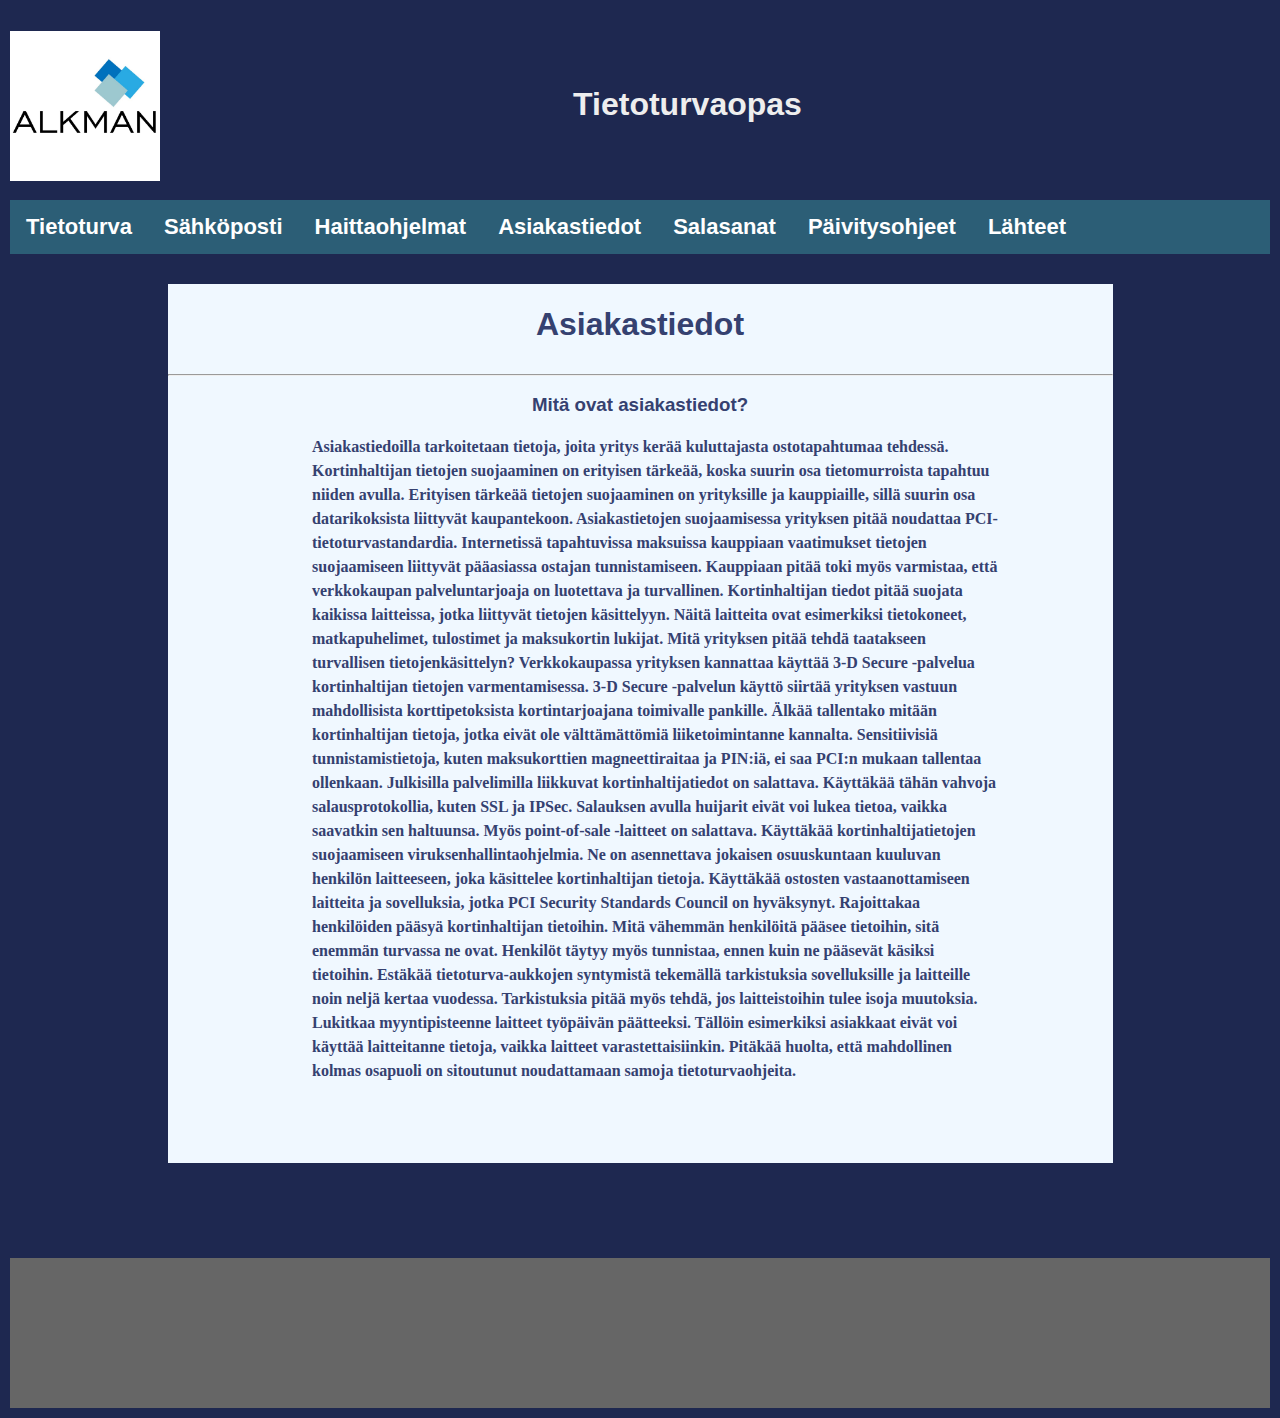
==== asiakastiedot.html @ c9c9c68b "Linkkejä" ====
<!doctype html>
<html lang="fi">

<head>
    <meta charset="utf-8">
    <title>Tietoturvaopas</title>
    <link href="css/styles.css" rel="stylesheet" type="text/css">
</head>

<body>

    <div class="wrapper">

        <div class="header">
            <img class="header-image" src="images/alkman-logo.jpg" alt="Alkman logo" width="150">
            <h1 class="header-h1">Tietoturvaopas</h1>
        </div>
        <div id="navbar">
            <ul>
                <li><a href="index.html">Tietoturva</a></li>
                <li><a href="email.html">Sähköposti</a></li>
                <li class="dropdown">
                    <a href="haittaohjelmat.html" class="dropbtn">Haittaohjelmat</a>
                    <div class="dropdown-content">
                        <a href="haittaohjelmat.html#Kuinka suojautua haittaohjelmilta">Kuinka suojautua haittaohjelmilta</a>
                        <a href="haittaohjelmat.html#Haittaohjelmien poistaminen">Haittaohjelmien poistaminen</a>
                        <a href="haittaohjelmat.html#Ongelmatilanteissa toimiminen">Ongelmatilanteissa toimiminen</a>
                    </div>
                    <li><a href="asiakastiedot.html">Asiakastiedot</a></li>
                    <li><a href="salasanat.html">Salasanat</a></li>
                    <li><a href="update.html">Päivitysohjeet</a></li>
                    <li><a href="sources.html">Lähteet</a></li>

                </li>
            </ul>
        </div>
        <!-- Navbar1 end -->
        <div class="main-content">
            <div class="content-h1">
                <h1>Asiakastiedot</h1>
            </div>

            <hr>
            <div class="content-h3">
                <h3>Mitä ovat asiakastiedot?</h3>
            </div>

            <p>Asiakastiedoilla tarkoitetaan tietoja, joita yritys kerää kuluttajasta ostotapahtumaa tehdessä. Kortinhaltijan tietojen suojaaminen on erityisen tärkeää, koska suurin osa tietomurroista tapahtuu niiden avulla. Erityisen tärkeää tietojen suojaaminen
                on yrityksille ja kauppiaille, sillä suurin osa datarikoksista liittyvät kaupantekoon. Asiakastietojen suojaamisessa yrityksen pitää noudattaa PCI-tietoturvastandardia. Internetissä tapahtuvissa maksuissa kauppiaan vaatimukset tietojen
                suojaamiseen liittyvät pääasiassa ostajan tunnistamiseen. Kauppiaan pitää toki myös varmistaa, että verkkokaupan palveluntarjoaja on luotettava ja turvallinen. Kortinhaltijan tiedot pitää suojata kaikissa laitteissa, jotka liittyvät tietojen
                käsittelyyn. Näitä laitteita ovat esimerkiksi tietokoneet, matkapuhelimet, tulostimet ja maksukortin lukijat. Mitä yrityksen pitää tehdä taatakseen turvallisen tietojenkäsittelyn? Verkkokaupassa yrityksen kannattaa käyttää 3-D Secure -palvelua
                kortinhaltijan tietojen varmentamisessa. 3-D Secure -palvelun käyttö siirtää yrityksen vastuun mahdollisista korttipetoksista kortintarjoajana toimivalle pankille. Älkää tallentako mitään kortinhaltijan tietoja, jotka eivät ole välttämättömiä
                liiketoimintanne kannalta. Sensitiivisiä tunnistamistietoja, kuten maksukorttien magneettiraitaa ja PIN:iä, ei saa PCI:n mukaan tallentaa ollenkaan. Julkisilla palvelimilla liikkuvat kortinhaltijatiedot on salattava. Käyttäkää tähän vahvoja
                salausprotokollia, kuten SSL ja IPSec. Salauksen avulla huijarit eivät voi lukea tietoa, vaikka saavatkin sen haltuunsa. Myös point-of-sale -laitteet on salattava. Käyttäkää kortinhaltijatietojen suojaamiseen viruksenhallintaohjelmia.
                Ne on asennettava jokaisen osuuskuntaan kuuluvan henkilön laitteeseen, joka käsittelee kortinhaltijan tietoja. Käyttäkää ostosten vastaanottamiseen laitteita ja sovelluksia, jotka PCI Security Standards Council on hyväksynyt. Rajoittakaa
                henkilöiden pääsyä kortinhaltijan tietoihin. Mitä vähemmän henkilöitä pääsee tietoihin, sitä enemmän turvassa ne ovat. Henkilöt täytyy myös tunnistaa, ennen kuin ne pääsevät käsiksi tietoihin. Estäkää tietoturva-aukkojen syntymistä tekemällä
                tarkistuksia sovelluksille ja laitteille noin neljä kertaa vuodessa. Tarkistuksia pitää myös tehdä, jos laitteistoihin tulee isoja muutoksia. Lukitkaa myyntipisteenne laitteet työpäivän päätteeksi. Tällöin esimerkiksi asiakkaat eivät voi
                käyttää laitteitanne tietoja, vaikka laitteet varastettaisiinkin. Pitäkää huolta, että mahdollinen kolmas osapuoli on sitoutunut noudattamaan samoja tietoturvaohjeita. </p>
        </div>
        <!-- main-content end -->

        <div class="footer ">

        </div>
        <!-- Footer end -->
    </div>
    <!-- wrapper end -->
    <script>
        window.onscroll = function() {
            myFunction()
        };

        var navbar = document.getElementById("navbar ");
        var sticky = navbar.offsetTop;

        function myFunction() {
            if (window.pageYOffset >= sticky) {
                navbar.classList.add("sticky ")
            } else {
                navbar.classList.remove("sticky ");
            }
        }
    </script>
</body>

</html>
---- css/styles.css ----
/* BODY */

body {
    width: auto;
    height: 300%;
    margin: auto;
    background: #1e2850;
    padding: 10px;
    font-family: Verdana, Arial, Helvetica, sans-serif;
    font-weight: bold;
}

.main-content {
    width: 75%;
    background-color: aliceblue;
    margin: auto;
    padding: 10px, 0, 10px, 0;
    min-height: 80vh;
}

.inner-body {
    max-width: 75%;
    margin: auto;
    background: #eee;
    padding: 10px;
}

p {
    font-family: verdana;
    font-size: 16px;
    margin: 0% 10% 10% 10%;
    color: #354170;
    padding: 0 20px 80px 50px;
    line-height: 1.5;
}

.wrapper {
    margin: 0 auto;
}


/* HEADER */

.header-h1 {
    text-align: center;
    color: #eee;
    padding: 55px;
}

.header-h2 {
    text-align: center;
    color: #eee;
}

.header-h3 {
    text-align: center;
    color: #eee;
}

.header-image {
    float: left;
}


/* OTSIKOT */

h1 {
    text-align: center;
    color: #354170;
}

h2 {
    text-align: center;
    color: #354170;
}

h3 {
    text-align: center;
    color: #354170;
}

.content-h1 {
    padding: 1px;
    margin: 30px 0 0 0;
}

.content.h3 {
    padding: 15px;
}


/* SISÄLTÖ */

.footer {
    background-color: #666;
    color: #fff;
    height: 150px;
    margin: 50px 0 0 0;
}

.footer p {
    margin: auto;
    padding: 20px 0 0 50px;
}


/* NAVBAR */

#navbar {
    width: 100%;
}

ul {
    list-style-type: none;
    margin: 0;
    padding: 0;
    overflow: hidden;
    background-color: #333;
    width: 100%;
    margin: auto;
    background-color: #2c5e76;
}

li {
    float: left;
    font-size: 22px;
}

li a,
.dropbtn {
    display: inline-block;
    color: white;
    text-align: center;
    padding: 14px 16px;
    text-decoration: none;
}

li a:hover,
.dropdown:hover .dropbtn {
    background-color: rgb(70, 167, 86);
}

li.dropdown {
    display: inline-block;
}

.dropdown-content {
    display: none;
    position: absolute;
    background-color: #f9f9f9;
    min-width: 180px;
    box-shadow: 0px 8px 16px 0px rgba(0, 0, 0, 0.2);
    z-index: 1;
}

.dropdown-content a {
    color: black;
    padding: 12px 16px;
    text-decoration: none;
    display: inline-block;
    text-align: left;
}

.dropdown-content a:hover {
    background-color: rgb(70, 167, 86);
}

.dropdown:hover .dropdown-content {
    display: block;
}

.sticky+.main-content {
    padding-top: 60px;
}

.sticky {
    position: fixed;
    top: 0;
    width: 100%;
}


/* ------- */
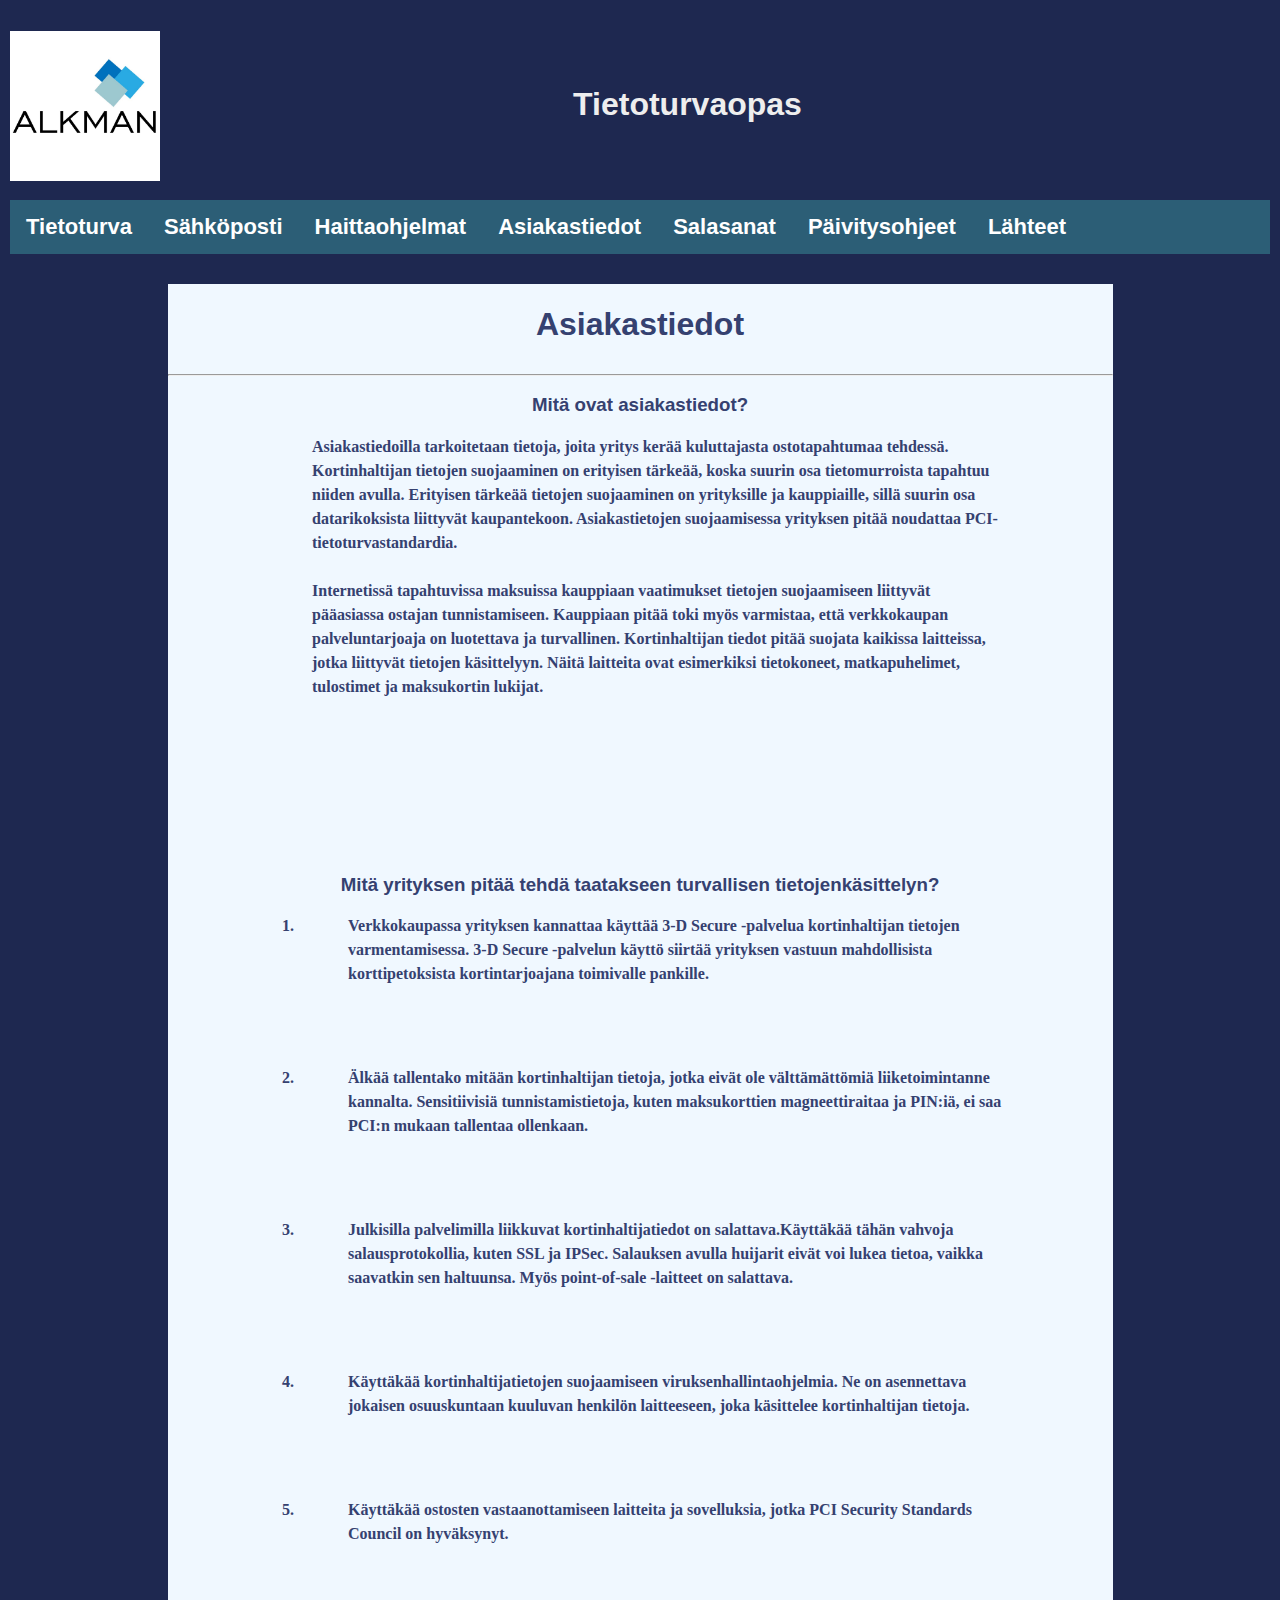
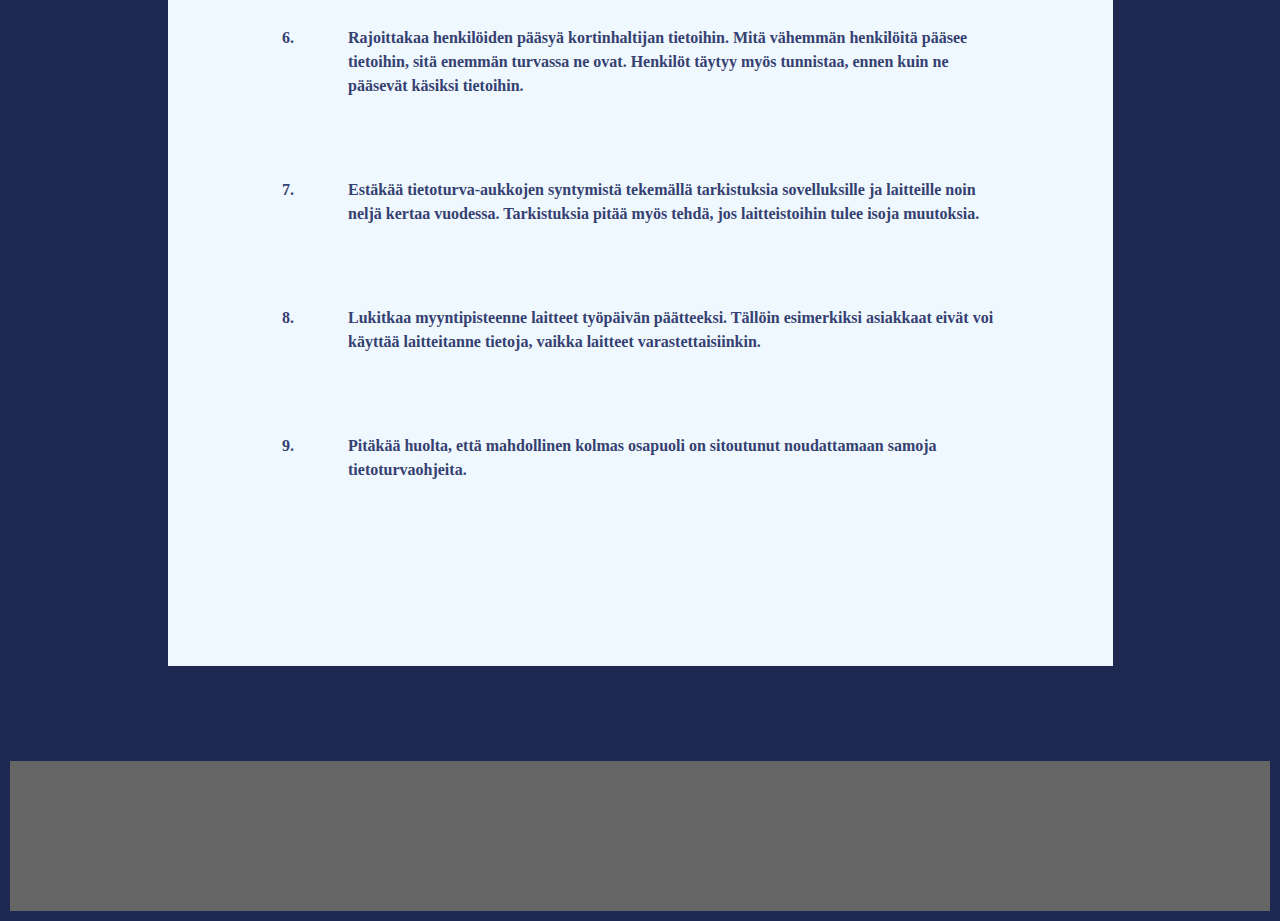
==== commit 21d10c2f: "Edit text formatting" ====
--- a/asiakastiedot.html
+++ b/asiakastiedot.html
@@ -46,16 +46,25 @@
             </div>
 
             <p>Asiakastiedoilla tarkoitetaan tietoja, joita yritys kerää kuluttajasta ostotapahtumaa tehdessä. Kortinhaltijan tietojen suojaaminen on erityisen tärkeää, koska suurin osa tietomurroista tapahtuu niiden avulla. Erityisen tärkeää tietojen suojaaminen
-                on yrityksille ja kauppiaille, sillä suurin osa datarikoksista liittyvät kaupantekoon. Asiakastietojen suojaamisessa yrityksen pitää noudattaa PCI-tietoturvastandardia. Internetissä tapahtuvissa maksuissa kauppiaan vaatimukset tietojen
-                suojaamiseen liittyvät pääasiassa ostajan tunnistamiseen. Kauppiaan pitää toki myös varmistaa, että verkkokaupan palveluntarjoaja on luotettava ja turvallinen. Kortinhaltijan tiedot pitää suojata kaikissa laitteissa, jotka liittyvät tietojen
-                käsittelyyn. Näitä laitteita ovat esimerkiksi tietokoneet, matkapuhelimet, tulostimet ja maksukortin lukijat. Mitä yrityksen pitää tehdä taatakseen turvallisen tietojenkäsittelyn? Verkkokaupassa yrityksen kannattaa käyttää 3-D Secure -palvelua
-                kortinhaltijan tietojen varmentamisessa. 3-D Secure -palvelun käyttö siirtää yrityksen vastuun mahdollisista korttipetoksista kortintarjoajana toimivalle pankille. Älkää tallentako mitään kortinhaltijan tietoja, jotka eivät ole välttämättömiä
-                liiketoimintanne kannalta. Sensitiivisiä tunnistamistietoja, kuten maksukorttien magneettiraitaa ja PIN:iä, ei saa PCI:n mukaan tallentaa ollenkaan. Julkisilla palvelimilla liikkuvat kortinhaltijatiedot on salattava. Käyttäkää tähän vahvoja
-                salausprotokollia, kuten SSL ja IPSec. Salauksen avulla huijarit eivät voi lukea tietoa, vaikka saavatkin sen haltuunsa. Myös point-of-sale -laitteet on salattava. Käyttäkää kortinhaltijatietojen suojaamiseen viruksenhallintaohjelmia.
-                Ne on asennettava jokaisen osuuskuntaan kuuluvan henkilön laitteeseen, joka käsittelee kortinhaltijan tietoja. Käyttäkää ostosten vastaanottamiseen laitteita ja sovelluksia, jotka PCI Security Standards Council on hyväksynyt. Rajoittakaa
-                henkilöiden pääsyä kortinhaltijan tietoihin. Mitä vähemmän henkilöitä pääsee tietoihin, sitä enemmän turvassa ne ovat. Henkilöt täytyy myös tunnistaa, ennen kuin ne pääsevät käsiksi tietoihin. Estäkää tietoturva-aukkojen syntymistä tekemällä
-                tarkistuksia sovelluksille ja laitteille noin neljä kertaa vuodessa. Tarkistuksia pitää myös tehdä, jos laitteistoihin tulee isoja muutoksia. Lukitkaa myyntipisteenne laitteet työpäivän päätteeksi. Tällöin esimerkiksi asiakkaat eivät voi
-                käyttää laitteitanne tietoja, vaikka laitteet varastettaisiinkin. Pitäkää huolta, että mahdollinen kolmas osapuoli on sitoutunut noudattamaan samoja tietoturvaohjeita. </p>
+                on yrityksille ja kauppiaille, sillä suurin osa datarikoksista liittyvät kaupantekoon. Asiakastietojen suojaamisessa yrityksen pitää noudattaa PCI-tietoturvastandardia.<br><br> Internetissä tapahtuvissa maksuissa kauppiaan vaatimukset
+                tietojen suojaamiseen liittyvät pääasiassa ostajan tunnistamiseen. Kauppiaan pitää toki myös varmistaa, että verkkokaupan palveluntarjoaja on luotettava ja turvallinen. Kortinhaltijan tiedot pitää suojata kaikissa laitteissa, jotka liittyvät
+                tietojen käsittelyyn. Näitä laitteita ovat esimerkiksi tietokoneet, matkapuhelimet, tulostimet ja maksukortin lukijat.</p>
+            <h3>Mitä yrityksen pitää tehdä taatakseen turvallisen tietojenkäsittelyn?</h3>
+            <ol>
+                <li class="paragraph-list">Verkkokaupassa yrityksen kannattaa käyttää 3-D Secure -palvelua kortinhaltijan tietojen varmentamisessa. 3-D Secure -palvelun käyttö siirtää yrityksen vastuun mahdollisista korttipetoksista kortintarjoajana toimivalle pankille.</li>
+                <li class="paragraph-list">Älkää tallentako mitään kortinhaltijan tietoja, jotka eivät ole välttämättömiä liiketoimintanne kannalta. Sensitiivisiä tunnistamistietoja, kuten maksukorttien magneettiraitaa ja PIN:iä, ei saa PCI:n mukaan tallentaa ollenkaan.</li>
+                <li class="paragraph-list">Julkisilla palvelimilla liikkuvat kortinhaltijatiedot on salattava.Käyttäkää tähän vahvoja salausprotokollia, kuten SSL ja IPSec. Salauksen avulla huijarit eivät voi lukea tietoa, vaikka saavatkin sen haltuunsa. Myös point-of-sale -laitteet
+                    on salattava.</li>
+                <li class="paragraph-list">Käyttäkää kortinhaltijatietojen suojaamiseen viruksenhallintaohjelmia. Ne on asennettava jokaisen osuuskuntaan kuuluvan henkilön laitteeseen, joka käsittelee kortinhaltijan tietoja.</li>
+                <li class="paragraph-list">Käyttäkää ostosten vastaanottamiseen laitteita ja sovelluksia, jotka PCI Security Standards Council on hyväksynyt.</li>
+                <li class="paragraph-list"> Rajoittakaa henkilöiden pääsyä kortinhaltijan tietoihin. Mitä vähemmän henkilöitä pääsee tietoihin, sitä enemmän turvassa ne ovat. Henkilöt täytyy myös tunnistaa, ennen kuin ne pääsevät käsiksi tietoihin.</li>
+                <li class="paragraph-list">Estäkää tietoturva-aukkojen syntymistä tekemällä tarkistuksia sovelluksille ja laitteille noin neljä kertaa vuodessa. Tarkistuksia pitää myös tehdä, jos laitteistoihin tulee isoja muutoksia.</li>
+                <li class="paragraph-list">Lukitkaa myyntipisteenne laitteet työpäivän päätteeksi. Tällöin esimerkiksi asiakkaat eivät voi käyttää laitteitanne tietoja, vaikka laitteet varastettaisiinkin.</li>
+                <li class="paragraph-list"> Pitäkää huolta, että mahdollinen kolmas osapuoli on sitoutunut noudattamaan samoja tietoturvaohjeita.</li>
+            </ol>
+            <p>
+                &nbsp;
+            </p>
         </div>
         <!-- main-content end -->
 
@@ -67,17 +76,17 @@
     <!-- wrapper end -->
     <script>
         window.onscroll = function() {
-            myFunction()
+            stickyBar()
         };
 
-        var navbar = document.getElementById("navbar ");
+        var navbar = document.getElementById("navbar");
         var sticky = navbar.offsetTop;
 
-        function myFunction() {
+        function stickyBar() {
             if (window.pageYOffset >= sticky) {
-                navbar.classList.add("sticky ")
+                navbar.classList.add("sticky")
             } else {
-                navbar.classList.remove("sticky ");
+                navbar.classList.remove("sticky");
             }
         }
     </script>
--- a/css/styles.css
+++ b/css/styles.css
@@ -29,6 +29,15 @@
     font-family: verdana;
     font-size: 16px;
     margin: 0% 10% 10% 10%;
+    color: #354170;
+    padding: 0 20px 80px 50px;
+    line-height: 1.5;
+}
+
+.paragraph-list {
+    font-family: verdana;
+    font-size: 16px;
+    margin: 0% 10% 0% 10%;
     color: #354170;
     padding: 0 20px 80px 50px;
     line-height: 1.5;
@@ -157,7 +166,7 @@
     color: black;
     padding: 12px 16px;
     text-decoration: none;
-    display: inline-block;
+    display: block;
     text-align: left;
 }
 
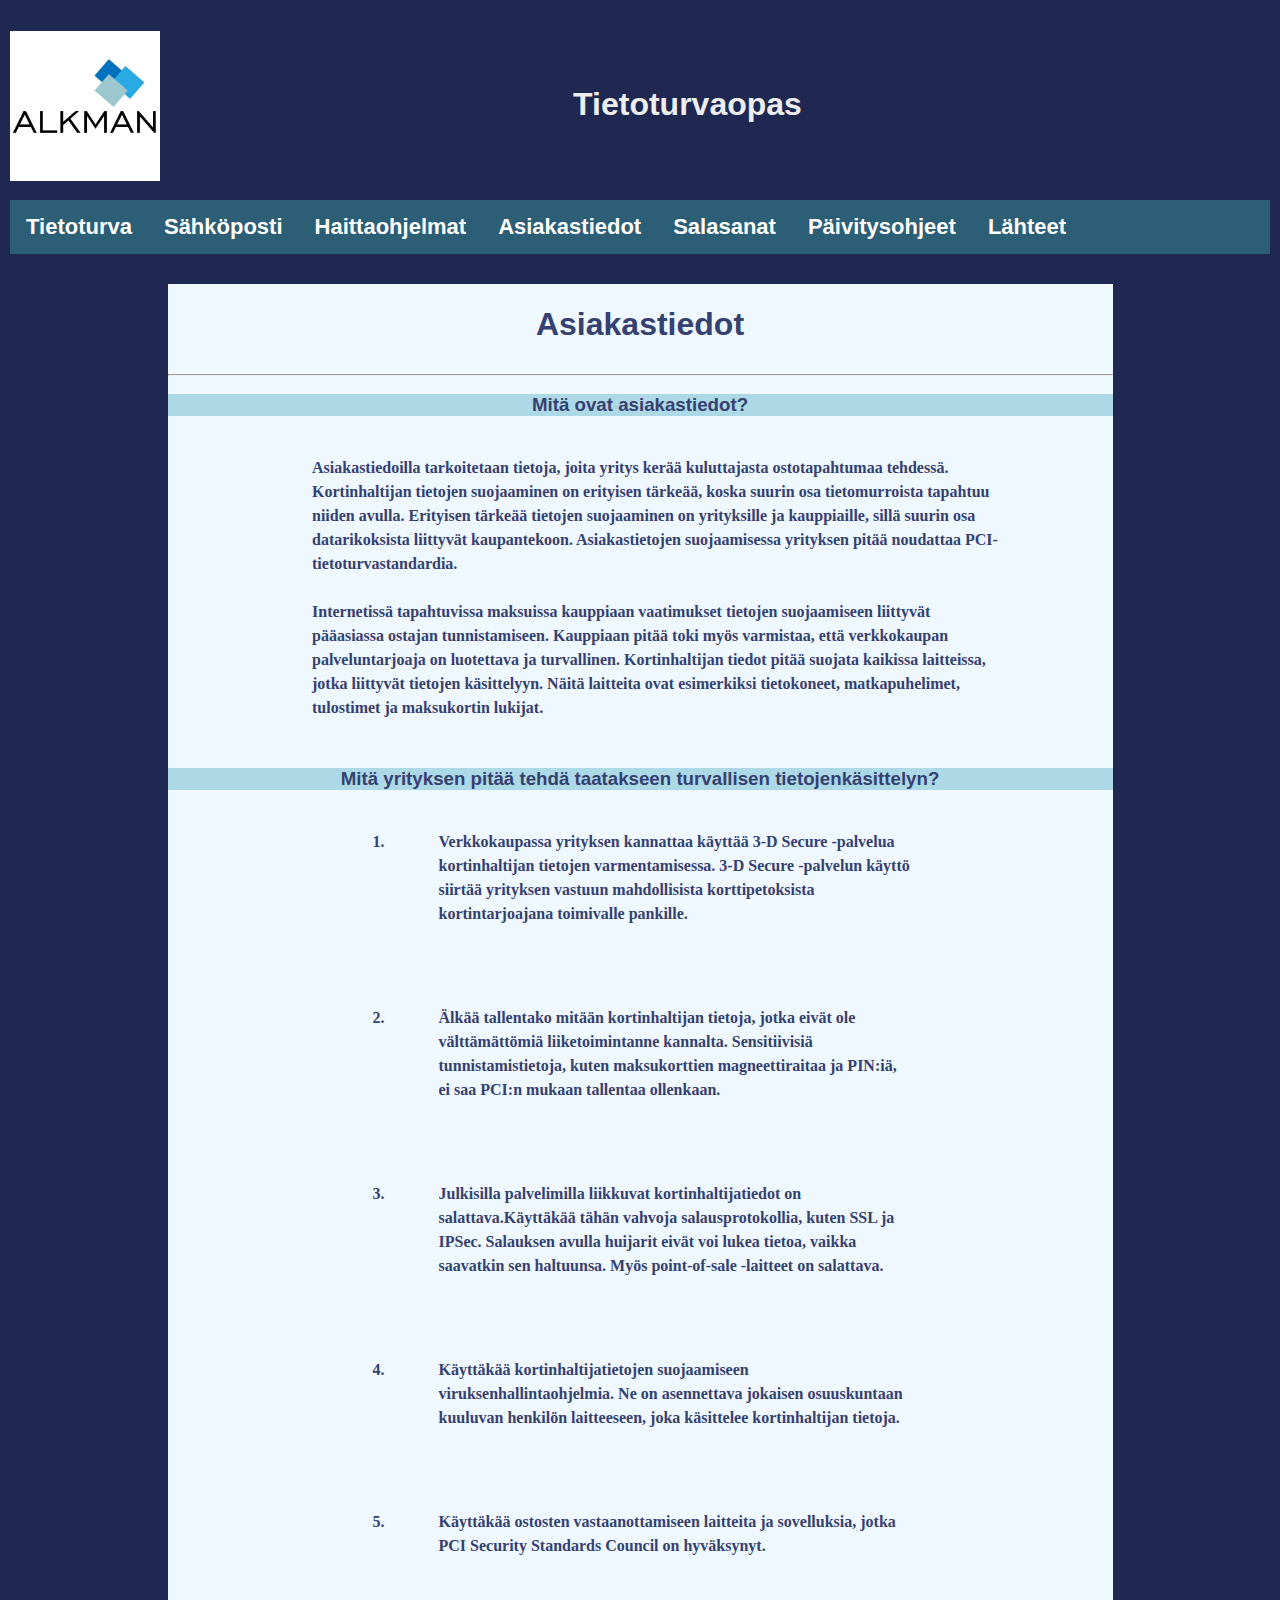
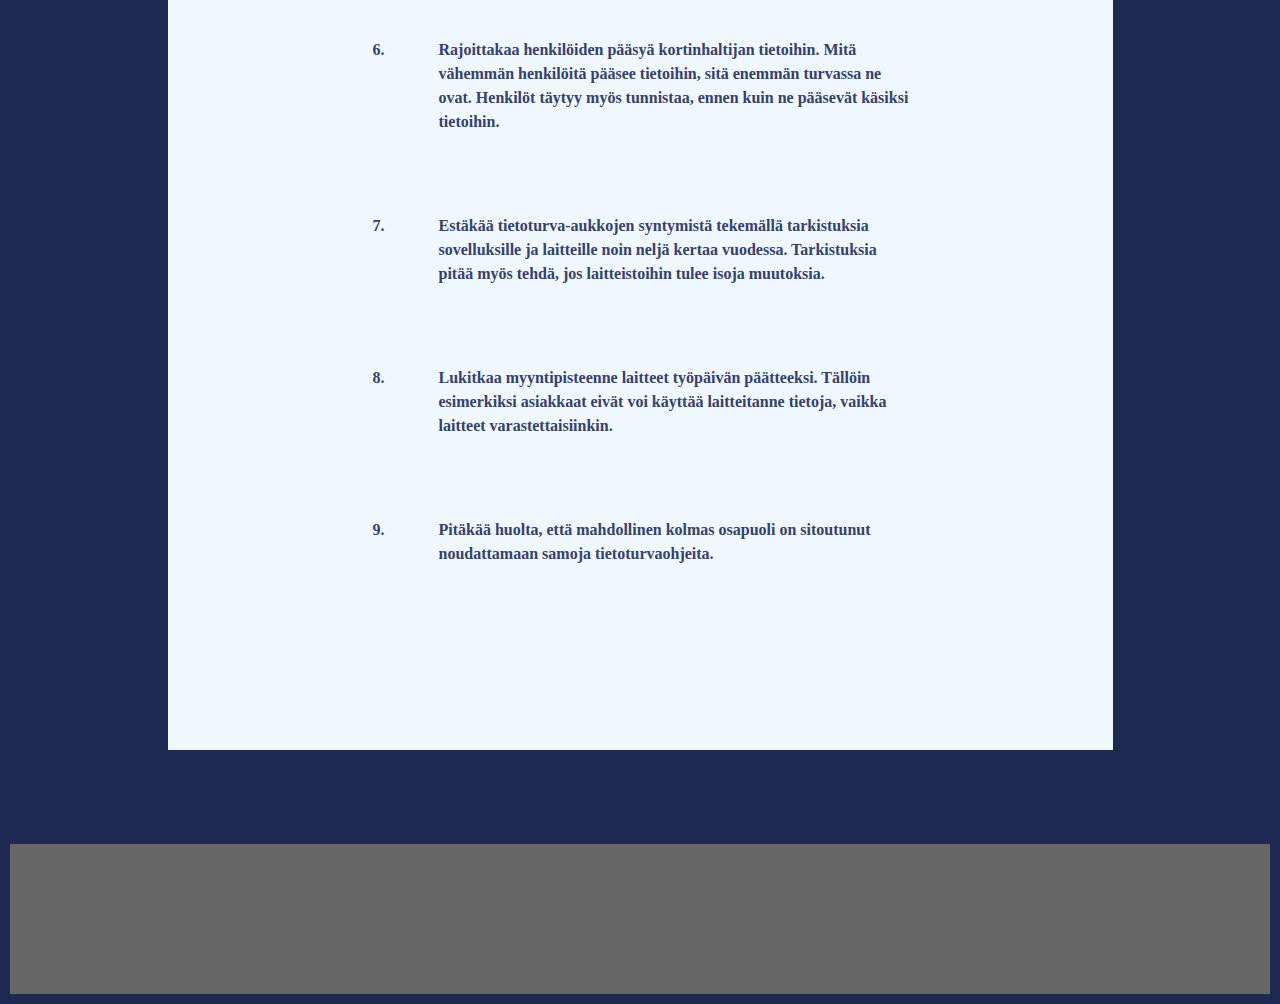
==== commit a867ab5a: "small update" ====
--- a/asiakastiedot.html
+++ b/asiakastiedot.html
@@ -45,7 +45,7 @@
                 <h3>Mitä ovat asiakastiedot?</h3>
             </div>
 
-            <p>Asiakastiedoilla tarkoitetaan tietoja, joita yritys kerää kuluttajasta ostotapahtumaa tehdessä. Kortinhaltijan tietojen suojaaminen on erityisen tärkeää, koska suurin osa tietomurroista tapahtuu niiden avulla. Erityisen tärkeää tietojen suojaaminen
+            <p class="p-inner">Asiakastiedoilla tarkoitetaan tietoja, joita yritys kerää kuluttajasta ostotapahtumaa tehdessä. Kortinhaltijan tietojen suojaaminen on erityisen tärkeää, koska suurin osa tietomurroista tapahtuu niiden avulla. Erityisen tärkeää tietojen suojaaminen
                 on yrityksille ja kauppiaille, sillä suurin osa datarikoksista liittyvät kaupantekoon. Asiakastietojen suojaamisessa yrityksen pitää noudattaa PCI-tietoturvastandardia.<br><br> Internetissä tapahtuvissa maksuissa kauppiaan vaatimukset
                 tietojen suojaamiseen liittyvät pääasiassa ostajan tunnistamiseen. Kauppiaan pitää toki myös varmistaa, että verkkokaupan palveluntarjoaja on luotettava ja turvallinen. Kortinhaltijan tiedot pitää suojata kaikissa laitteissa, jotka liittyvät
                 tietojen käsittelyyn. Näitä laitteita ovat esimerkiksi tietokoneet, matkapuhelimet, tulostimet ja maksukortin lukijat.</p>
--- a/css/styles.css
+++ b/css/styles.css
@@ -1,192 +1,203 @@
-/* BODY */
-
-body {
-    width: auto;
-    height: 300%;
-    margin: auto;
-    background: #1e2850;
-    padding: 10px;
-    font-family: Verdana, Arial, Helvetica, sans-serif;
-    font-weight: bold;
-}
-
-.main-content {
-    width: 75%;
-    background-color: aliceblue;
-    margin: auto;
-    padding: 10px, 0, 10px, 0;
-    min-height: 80vh;
-}
-
-.inner-body {
-    max-width: 75%;
-    margin: auto;
-    background: #eee;
-    padding: 10px;
-}
-
-p {
-    font-family: verdana;
-    font-size: 16px;
-    margin: 0% 10% 10% 10%;
-    color: #354170;
-    padding: 0 20px 80px 50px;
-    line-height: 1.5;
-}
-
-.paragraph-list {
-    font-family: verdana;
-    font-size: 16px;
-    margin: 0% 10% 0% 10%;
-    color: #354170;
-    padding: 0 20px 80px 50px;
-    line-height: 1.5;
-}
-
-.wrapper {
-    margin: 0 auto;
-}
-
-
-/* HEADER */
-
-.header-h1 {
-    text-align: center;
-    color: #eee;
-    padding: 55px;
-}
-
-.header-h2 {
-    text-align: center;
-    color: #eee;
-}
-
-.header-h3 {
-    text-align: center;
-    color: #eee;
-}
-
-.header-image {
-    float: left;
-}
-
-
-/* OTSIKOT */
-
-h1 {
-    text-align: center;
-    color: #354170;
-}
-
-h2 {
-    text-align: center;
-    color: #354170;
-}
-
-h3 {
-    text-align: center;
-    color: #354170;
-}
-
-.content-h1 {
-    padding: 1px;
-    margin: 30px 0 0 0;
-}
-
-.content.h3 {
-    padding: 15px;
-}
-
-
-/* SISÄLTÖ */
-
-.footer {
-    background-color: #666;
-    color: #fff;
-    height: 150px;
-    margin: 50px 0 0 0;
-}
-
-.footer p {
-    margin: auto;
-    padding: 20px 0 0 50px;
-}
-
-
-/* NAVBAR */
-
-#navbar {
-    width: 100%;
-}
-
-ul {
-    list-style-type: none;
-    margin: 0;
-    padding: 0;
-    overflow: hidden;
-    background-color: #333;
-    width: 100%;
-    margin: auto;
-    background-color: #2c5e76;
-}
-
-li {
-    float: left;
-    font-size: 22px;
-}
-
-li a,
-.dropbtn {
-    display: inline-block;
-    color: white;
-    text-align: center;
-    padding: 14px 16px;
-    text-decoration: none;
-}
-
-li a:hover,
-.dropdown:hover .dropbtn {
-    background-color: rgb(70, 167, 86);
-}
-
-li.dropdown {
-    display: inline-block;
-}
-
-.dropdown-content {
-    display: none;
-    position: absolute;
-    background-color: #f9f9f9;
-    min-width: 180px;
-    box-shadow: 0px 8px 16px 0px rgba(0, 0, 0, 0.2);
-    z-index: 1;
-}
-
-.dropdown-content a {
-    color: black;
-    padding: 12px 16px;
-    text-decoration: none;
-    display: block;
-    text-align: left;
-}
-
-.dropdown-content a:hover {
-    background-color: rgb(70, 167, 86);
-}
-
-.dropdown:hover .dropdown-content {
-    display: block;
-}
-
-.sticky+.main-content {
-    padding-top: 60px;
-}
-
-.sticky {
-    position: fixed;
-    top: 0;
-    width: 100%;
-}
-
-
-/* ------- */+    /* BODY */
+    
+    body {
+        width: auto;
+        height: 300%;
+        margin: auto;
+        background: #1e2850;
+        padding: 10px;
+        font-family: Verdana, Arial, Helvetica, sans-serif;
+        font-weight: bold;
+    }
+    
+    .main-content {
+        width: 75%;
+        background-color: aliceblue;
+        margin: auto;
+        padding: 10px, 0, 10px, 0;
+        min-height: 80vh;
+    }
+    
+    .inner-body {
+        max-width: 75%;
+        margin: auto;
+        background: #eee;
+        padding: 10px;
+    }
+    
+    p {
+        font-family: verdana;
+        font-size: 16px;
+        margin: 0% 10% 10% 10%;
+        color: #354170;
+        padding: 0 20px 80px 50px;
+        line-height: 1.5;
+    }
+    
+    .p-inner {
+        font-family: verdana;
+        font-size: 16px;
+        margin: 0px 10% 5% 10%;
+        color: #354170;
+        padding: 0px 20px 0px 50px;
+        line-height: 1.5;
+    }
+    
+    .paragraph-list {
+        font-family: verdana;
+        font-size: 16px;
+        margin: 0% 20% 0% 20%;
+        color: #354170;
+        padding: 0 20px 80px 50px;
+        line-height: 1.5;
+    }
+    
+    .paragraph-ulist {
+        list-style-type: disc;
+        font-family: verdana;
+        font-size: 16px;
+        margin: 0% 20% 0% 20%;
+        color: #354170;
+        padding: 0 20px 80px 50px;
+        line-height: 1.5;
+    }
+    
+    .wrapper {
+        margin: 0 auto;
+    }
+    /* HEADER */
+    
+    .header-h1 {
+        text-align: center;
+        color: #eee;
+        padding: 55px;
+    }
+    
+    .header-h2 {
+        text-align: center;
+        color: #eee;
+    }
+    
+    .header-h3 {
+        text-align: center;
+        color: #eee;
+    }
+    
+    .header-image {
+        float: left;
+    }
+    /* OTSIKOT */
+    
+    h1 {
+        text-align: center;
+        color: #354170;
+    }
+    
+    h2 {
+        text-align: center;
+        color: #354170;
+    }
+    
+    h3 {
+        text-align: center;
+        color: #354170;
+        margin-bottom: 40px;
+        background-color: lightblue;
+    }
+    
+    .content-h1 {
+        padding: 1px;
+        margin: 30px 0 0 0;
+    }
+    
+    .content.h3 {
+        padding: 15px;
+    }
+    /* SISÄLTÖ */
+    
+    .footer {
+        background-color: #666;
+        color: #fff;
+        height: 150px;
+        margin: 50px 0 0 0;
+    }
+    
+    .footer p {
+        margin: auto;
+        padding: 20px 0 0 50px;
+    }
+    /* NAVBAR */
+    
+    #navbar {
+        width: 100%;
+    }
+    
+    ul {
+        list-style-type: none;
+        margin: 0;
+        padding: 0;
+        overflow: hidden;
+        background-color: #333;
+        width: 100%;
+        margin: auto;
+        background-color: #2c5e76;
+    }
+    
+    li {
+        float: left;
+        font-size: 22px;
+    }
+    
+    li a,
+    .dropbtn {
+        display: inline-block;
+        color: white;
+        text-align: center;
+        padding: 14px 16px;
+        text-decoration: none;
+    }
+    
+    li a:hover,
+    .dropdown:hover .dropbtn {
+        background-color: rgb(70, 167, 86);
+    }
+    
+    li.dropdown {
+        display: inline-block;
+    }
+    
+    .dropdown-content {
+        display: none;
+        position: absolute;
+        background-color: #2b54a0;
+        min-width: 180px;
+        box-shadow: 0px 8px 16px 0px rgba(10, 3, 49, 0.2);
+        z-index: 1;
+    }
+    
+    .dropdown-content a {
+        color: rgb(255, 255, 255);
+        padding: 12px 16px;
+        text-decoration: none;
+        display: block;
+        text-align: left;
+    }
+    
+    .dropdown-content a:hover {
+        background-color: rgb(70, 167, 86);
+    }
+    
+    .dropdown:hover .dropdown-content {
+        display: block;
+    }
+    
+    .sticky+.main-content {
+        padding-top: 60px;
+    }
+    
+    .sticky {
+        position: fixed;
+        top: 0;
+        width: 100%;
+    }
+    /* ------- */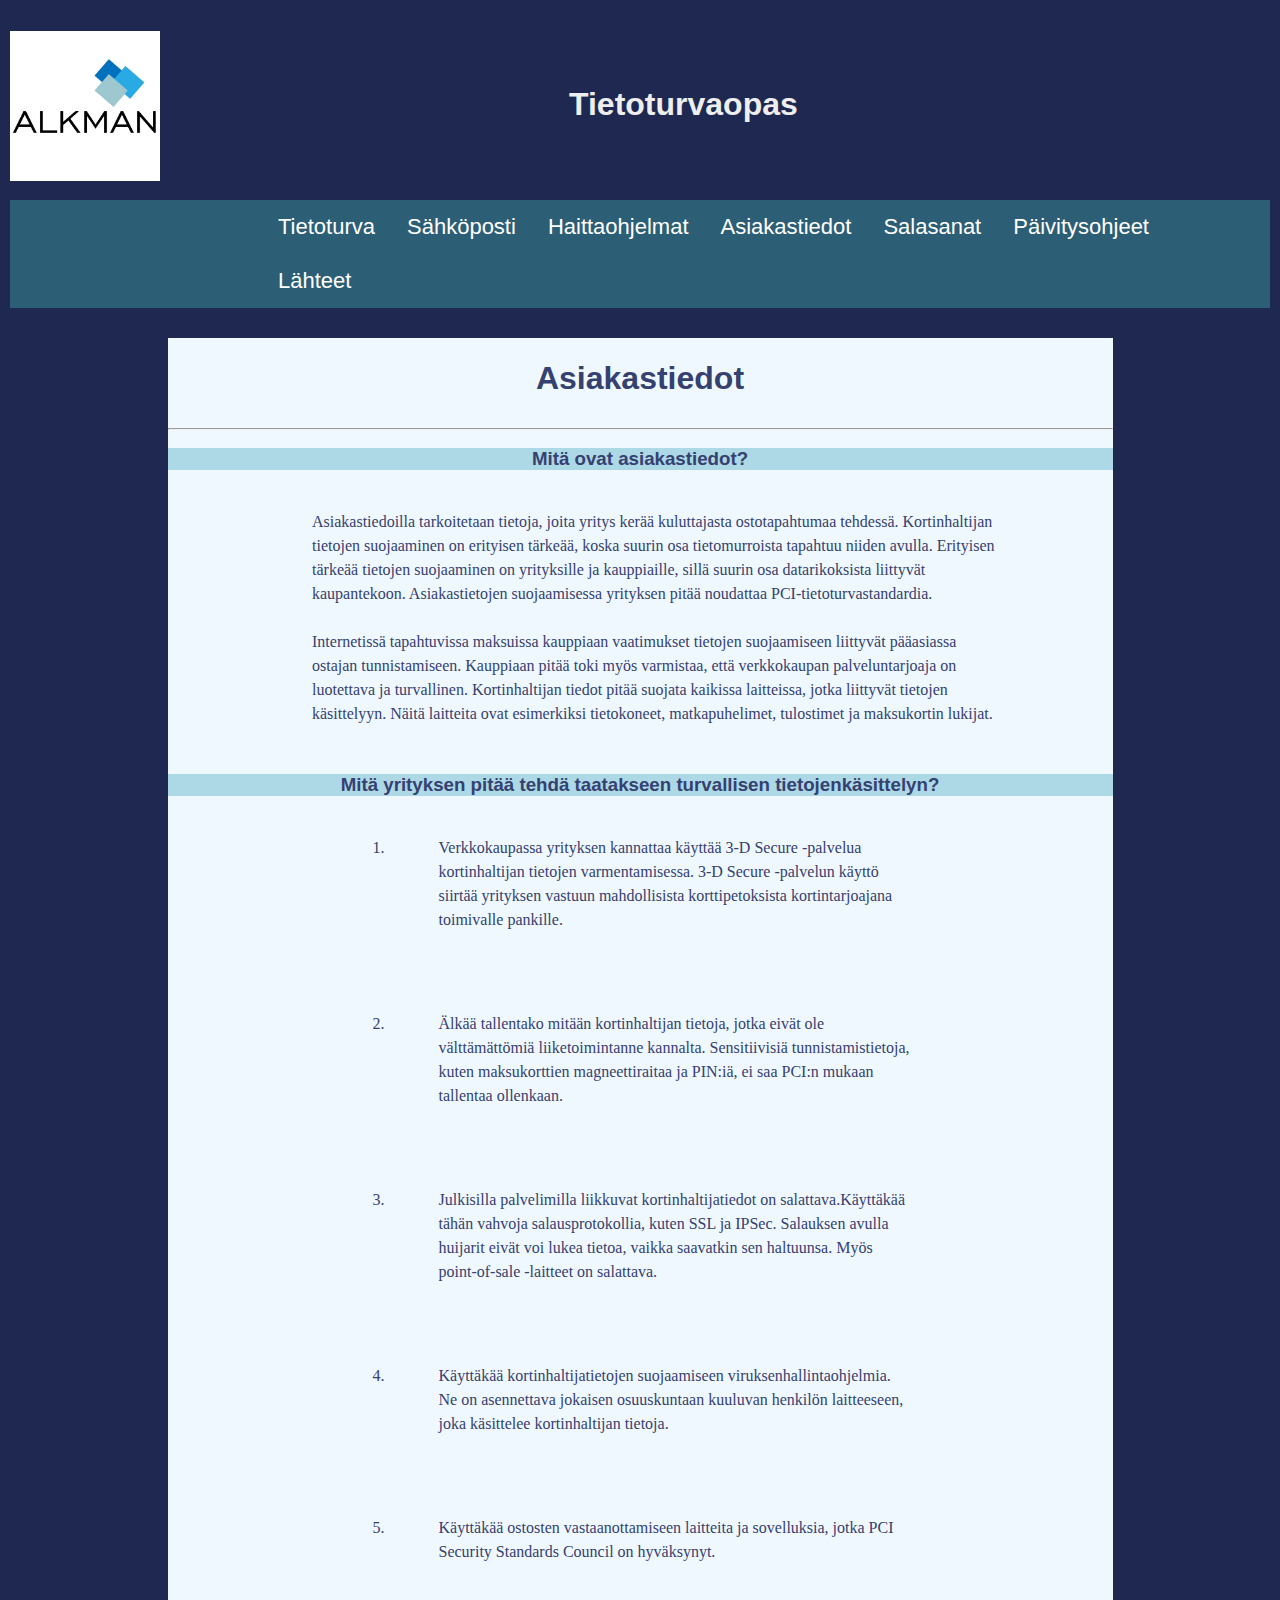
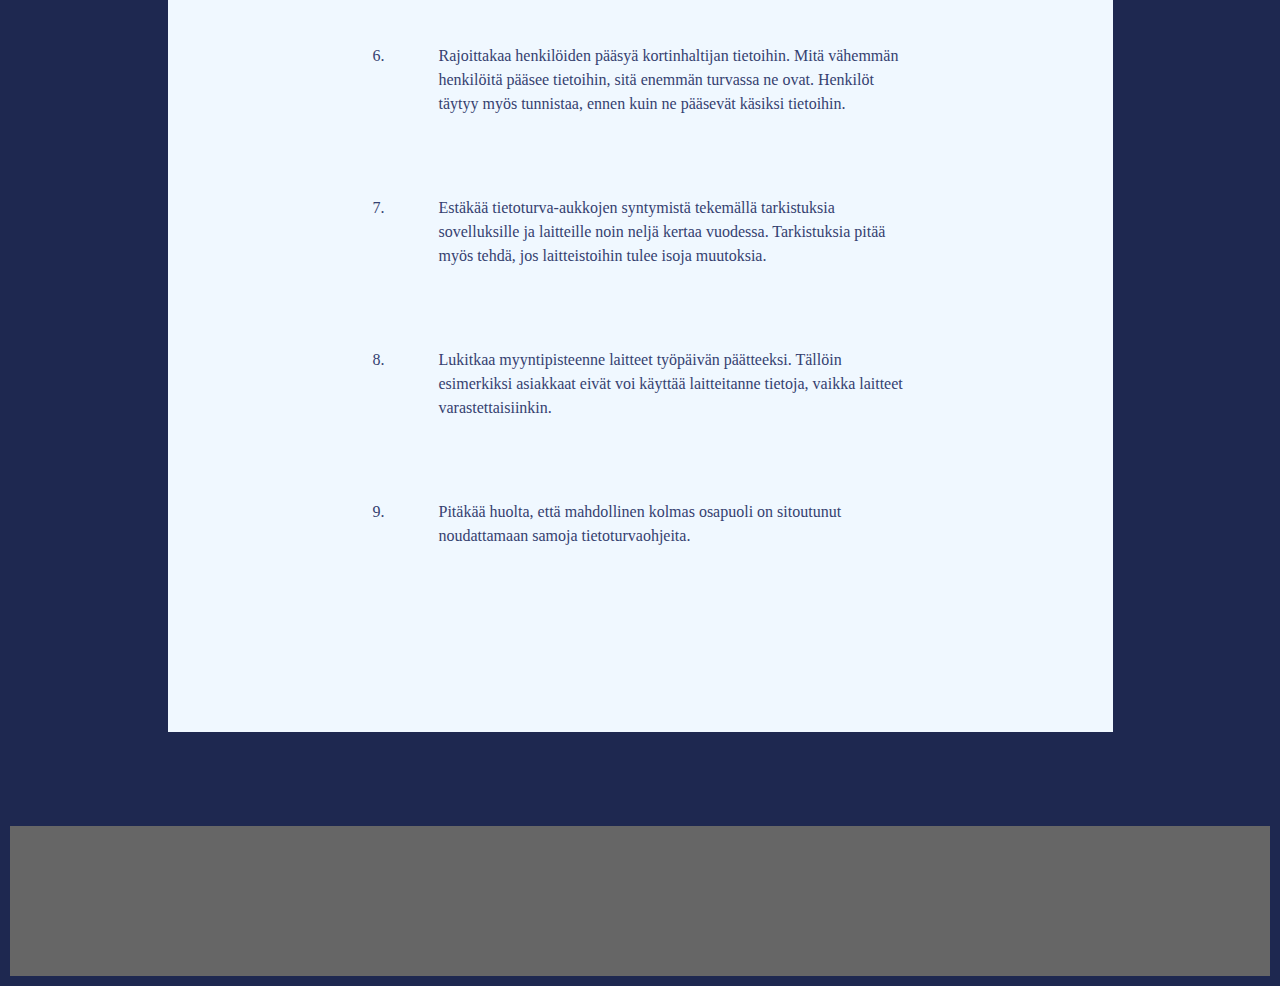
==== commit a3ff48c8: "Fix page titles" ====
--- a/asiakastiedot.html
+++ b/asiakastiedot.html
@@ -3,7 +3,7 @@
 
 <head>
     <meta charset="utf-8">
-    <title>Tietoturvaopas</title>
+    <title>Tietoturvaopas - Asiakastiedot</title>
     <link href="css/styles.css" rel="stylesheet" type="text/css">
 </head>
 
@@ -62,13 +62,13 @@
                 <li class="paragraph-list">Lukitkaa myyntipisteenne laitteet työpäivän päätteeksi. Tällöin esimerkiksi asiakkaat eivät voi käyttää laitteitanne tietoja, vaikka laitteet varastettaisiinkin.</li>
                 <li class="paragraph-list"> Pitäkää huolta, että mahdollinen kolmas osapuoli on sitoutunut noudattamaan samoja tietoturvaohjeita.</li>
             </ol>
-            <p>
-                &nbsp;
+            <p>&nbsp;
+
             </p>
         </div>
         <!-- main-content end -->
 
-        <div class="footer ">
+        <div class="footer">
 
         </div>
         <!-- Footer end -->
--- a/css/styles.css
+++ b/css/styles.css
@@ -7,7 +7,7 @@
         background: #1e2850;
         padding: 10px;
         font-family: Verdana, Arial, Helvetica, sans-serif;
-        font-weight: bold;
+        font-weight: 200;
     }
     
     .main-content {
@@ -62,13 +62,23 @@
         line-height: 1.5;
     }
     
+    em {
+        color: #03091F;
+        font-weight: bold;
+    }
+    
+    .source-link {
+        margin: 10px 0 10px 25px;
+    }
+    
     .wrapper {
         margin: 0 auto;
     }
     /* HEADER */
     
     .header-h1 {
-        text-align: center;
+        text-align: left;
+        margin-left: 40%;
         color: #eee;
         padding: 55px;
     }
@@ -113,7 +123,7 @@
     .content.h3 {
         padding: 15px;
     }
-    /* SISÄLTÖ */
+    /* FOOTER */
     
     .footer {
         background-color: #666;
@@ -126,6 +136,14 @@
         margin: auto;
         padding: 20px 0 0 50px;
     }
+    
+    .footer a {
+        text-decoration: none;
+    }
+    
+    .footer h2 {
+        text-align: left;
+    }
     /* NAVBAR */
     
     #navbar {
@@ -134,13 +152,13 @@
     
     ul {
         list-style-type: none;
-        margin: 0;
         padding: 0;
         overflow: hidden;
         background-color: #333;
-        width: 100%;
+        max-width: 100%;
         margin: auto;
         background-color: #2c5e76;
+        padding-left: 20%;
     }
     
     li {
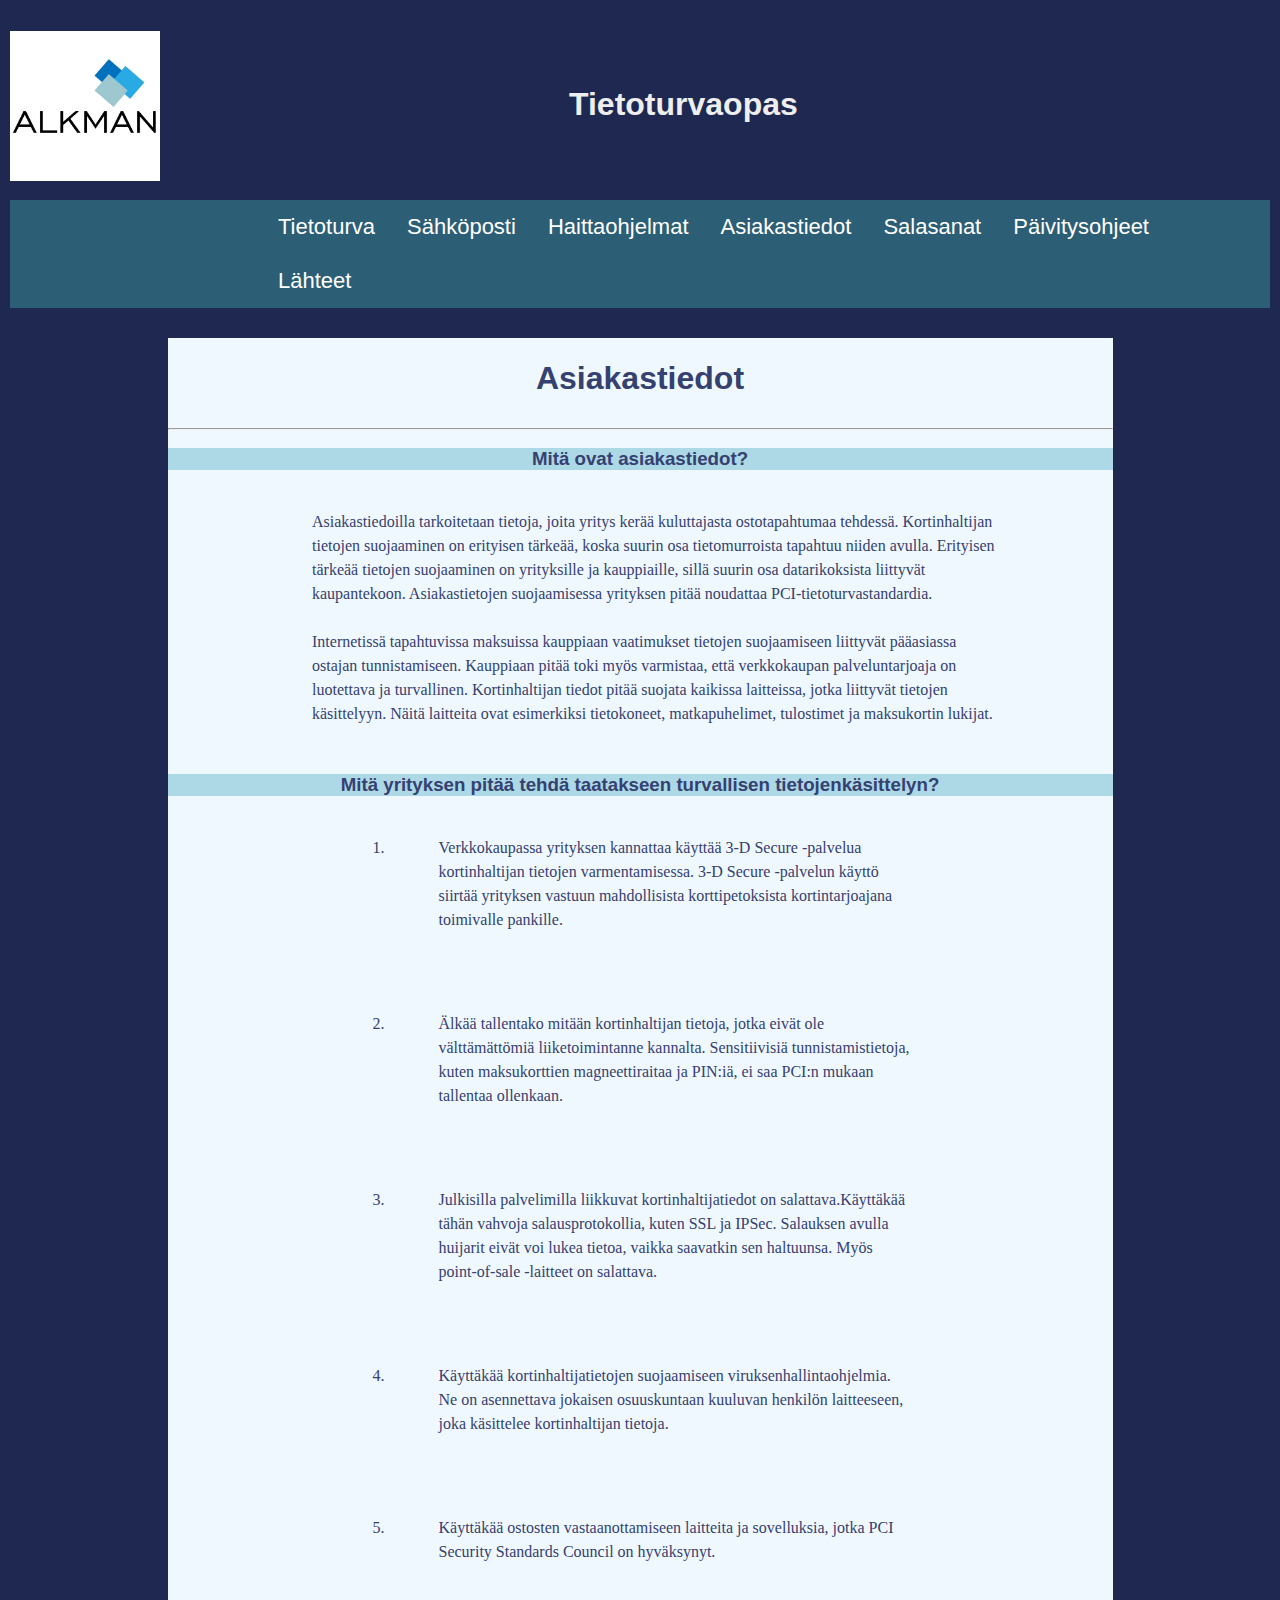
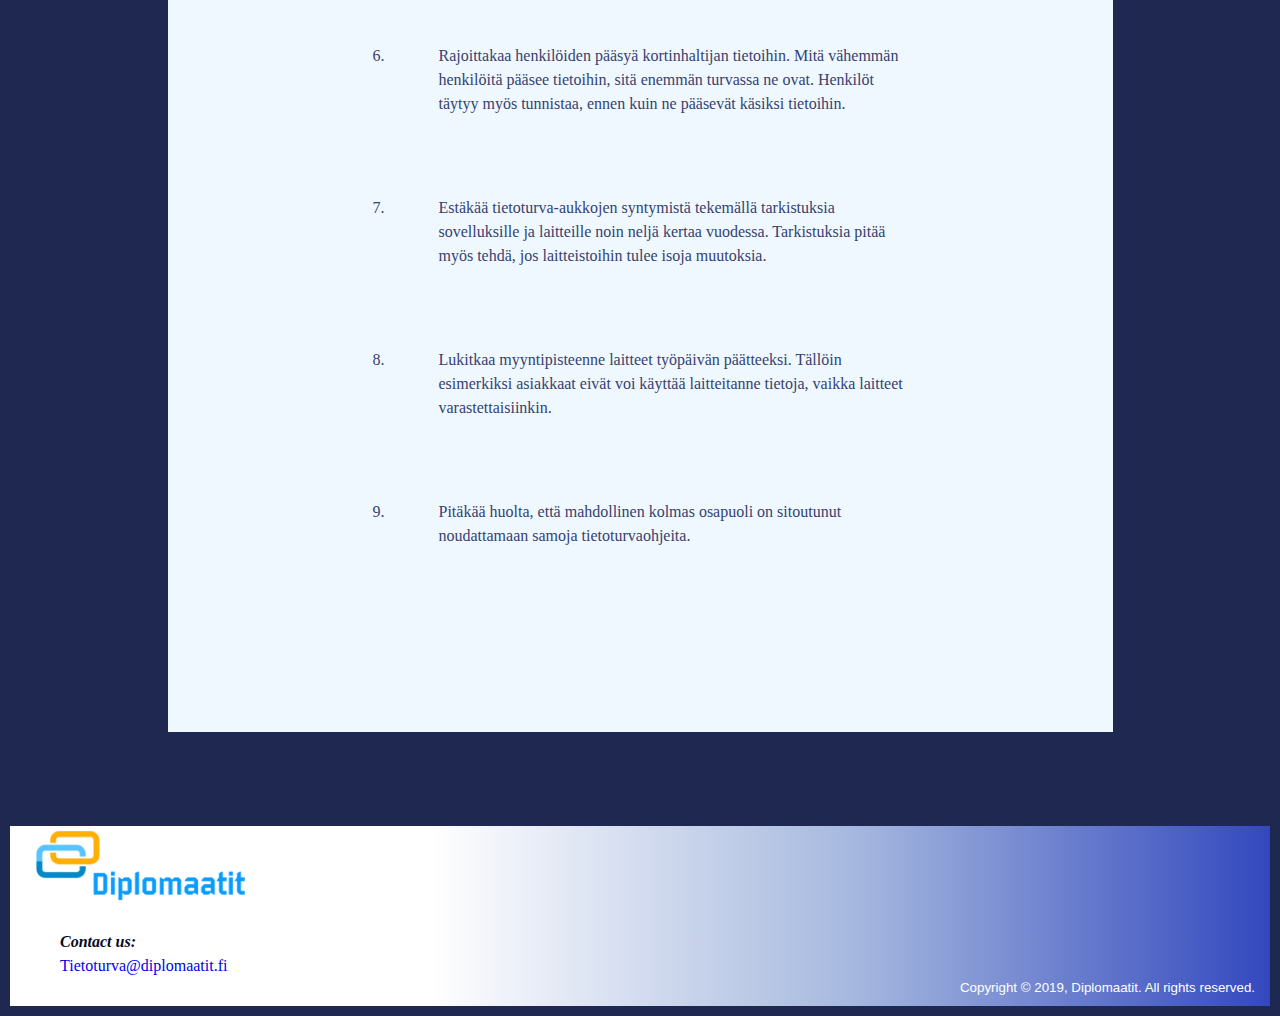
==== commit 88362032: "Add logo and text for footer" ====
--- a/asiakastiedot.html
+++ b/asiakastiedot.html
@@ -69,7 +69,12 @@
         <!-- main-content end -->
 
         <div class="footer">
+            <img class="footer-image" src="images/diplomaatit-logo.png" alt="Diplomaatit-logo">
+            <p><em>Contact us:</em><br>
 
+                <a href="mailto:tietoturva@diplomaatit.fi">Tietoturva@diplomaatit.fi</a>
+            </p>
+            <div style="float: right; margin-right: 15px;"><small> Copyright &copy; 2019, Diplomaatit. All rights reserved. </small></div>
         </div>
         <!-- Footer end -->
     </div>
--- a/css/styles.css
+++ b/css/styles.css
@@ -126,9 +126,9 @@
     /* FOOTER */
     
     .footer {
-        background-color: #666;
+        background-image: linear-gradient(to left, rgb(51, 72, 190), rgb(167, 185, 223), rgb(255, 255, 255), rgb(255, 255, 255));
         color: #fff;
-        height: 150px;
+        height: 180px;
         margin: 50px 0 0 0;
     }
     
@@ -142,7 +142,12 @@
     }
     
     .footer h2 {
+        padding: 50 0 0 50px;
         text-align: left;
+    }
+    
+    .footer-image {
+        height: 80px;
     }
     /* NAVBAR */
     
@@ -189,7 +194,7 @@
         position: absolute;
         background-color: #2b54a0;
         min-width: 180px;
-        box-shadow: 0px 8px 16px 0px rgba(10, 3, 49, 0.2);
+        box-shadow: 0px 10px 18px 0px rgba(10, 3, 49, 0.2);
         z-index: 1;
     }
     
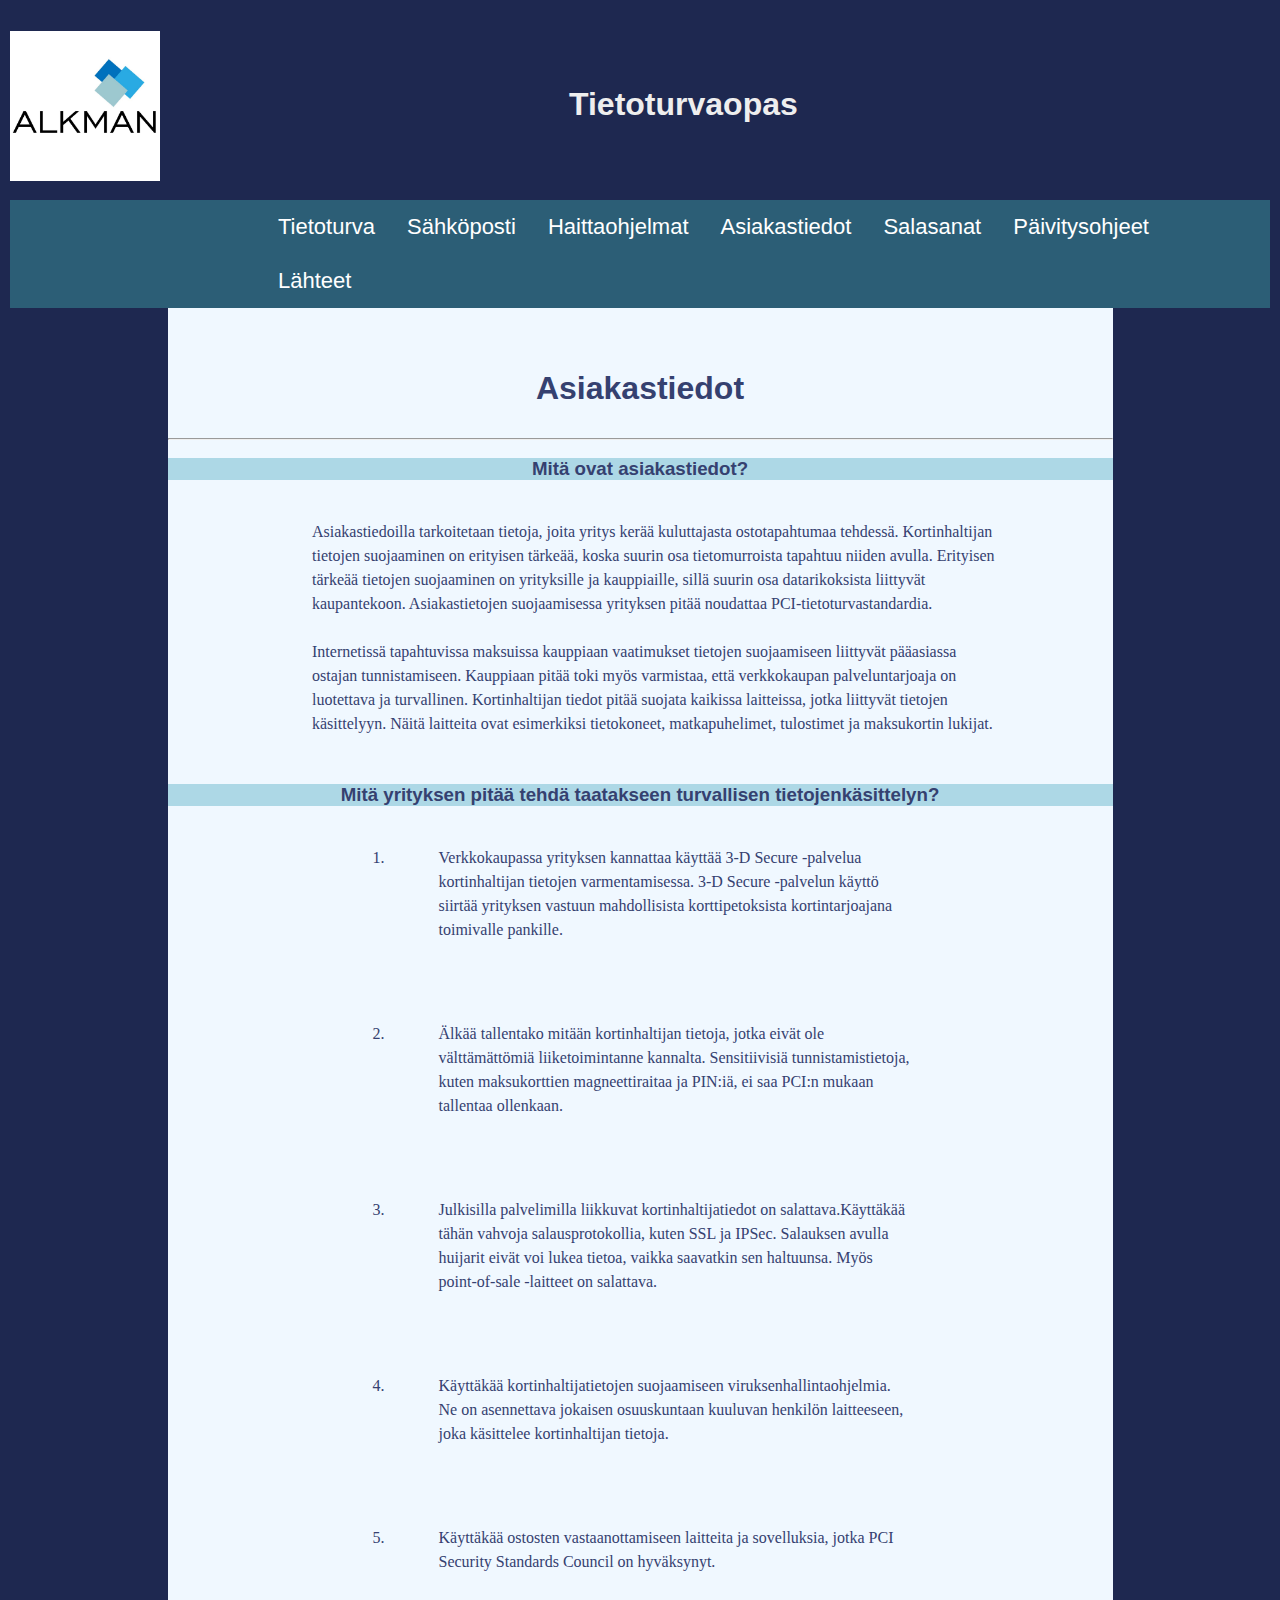
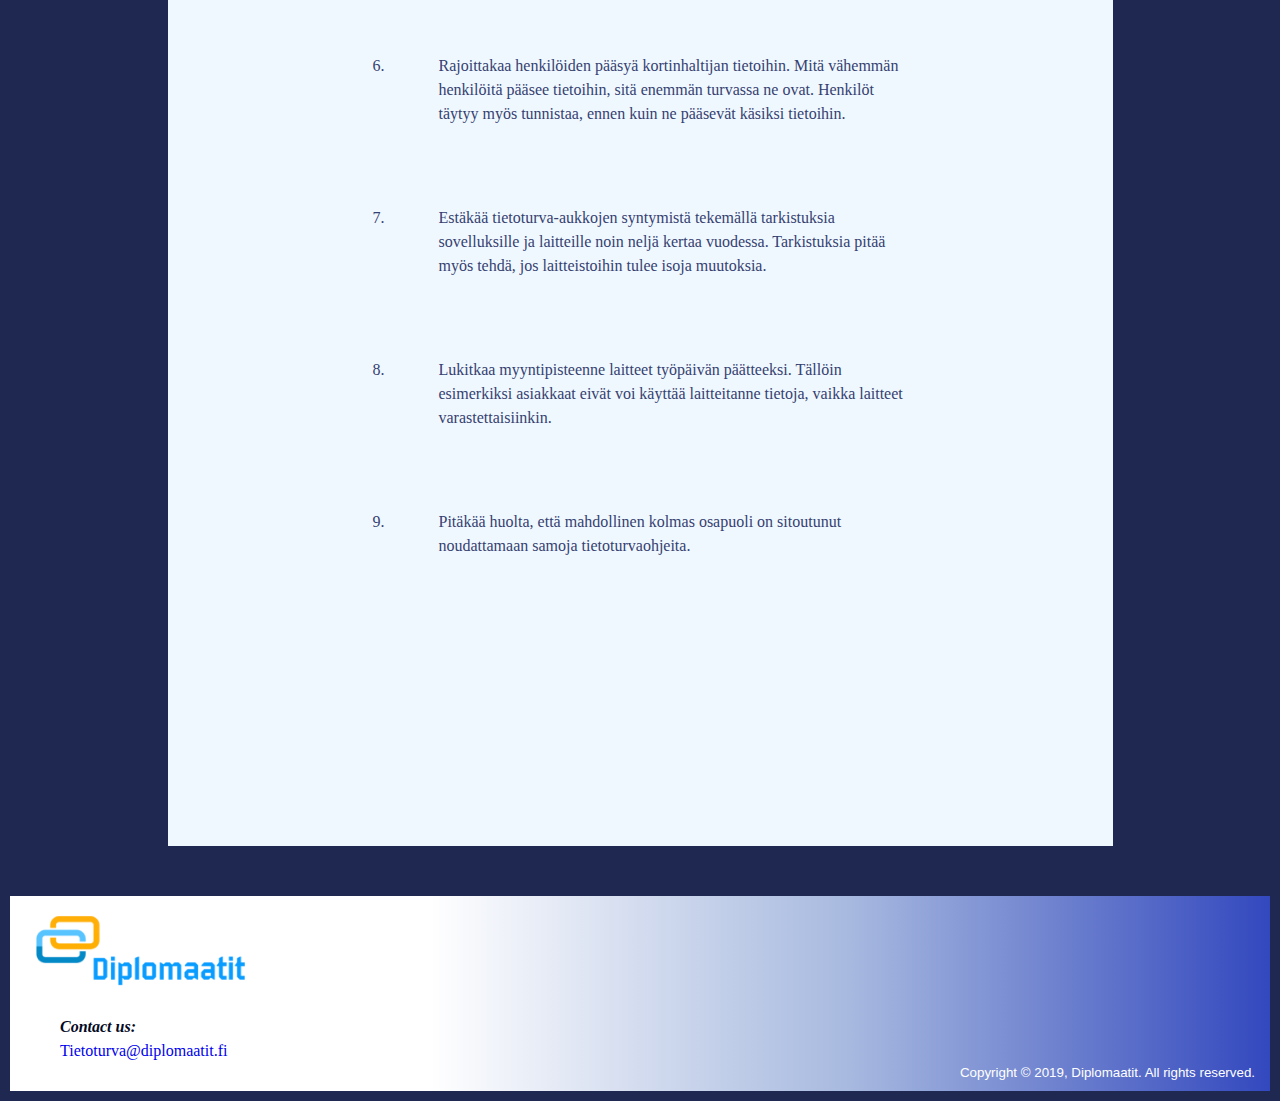
==== commit 62567b8c: "validator fixes" ====
--- a/asiakastiedot.html
+++ b/asiakastiedot.html
@@ -22,16 +22,17 @@
                 <li class="dropdown">
                     <a href="haittaohjelmat.html" class="dropbtn">Haittaohjelmat</a>
                     <div class="dropdown-content">
-                        <a href="haittaohjelmat.html#Kuinka suojautua haittaohjelmilta">Kuinka suojautua haittaohjelmilta</a>
-                        <a href="haittaohjelmat.html#Haittaohjelmien poistaminen">Haittaohjelmien poistaminen</a>
-                        <a href="haittaohjelmat.html#Ongelmatilanteissa toimiminen">Ongelmatilanteissa toimiminen</a>
+                        <a href="#Kuinka-suojautua-haittaohjelmilta">Kuinka suojautua haittaohjelmilta</a>
+                        <a href="#Haittaohjelmien-poistaminen">Haittaohjelmien poistaminen</a>
+                        <a href="#Ongelmatilanteissa-toimiminen">Ongelmatilanteissa toimiminen</a>
                     </div>
-                    <li><a href="asiakastiedot.html">Asiakastiedot</a></li>
-                    <li><a href="salasanat.html">Salasanat</a></li>
-                    <li><a href="update.html">Päivitysohjeet</a></li>
-                    <li><a href="sources.html">Lähteet</a></li>
+                </li>
+                <li><a href="asiakastiedot.html">Asiakastiedot</a></li>
+                <li><a href="salasanat.html">Salasanat</a></li>
+                <li><a href="update.html">Päivitysohjeet</a></li>
+                <li><a href="sources.html">Lähteet</a></li>
 
-                </li>
+
             </ul>
         </div>
         <!-- Navbar1 end -->
--- a/css/styles.css
+++ b/css/styles.css
@@ -14,7 +14,7 @@
         width: 75%;
         background-color: aliceblue;
         margin: auto;
-        padding: 10px, 0, 10px, 0;
+        padding: 10px 0 10px 0;
         min-height: 80vh;
     }
     
@@ -128,7 +128,7 @@
     .footer {
         background-image: linear-gradient(to left, rgb(51, 72, 190), rgb(167, 185, 223), rgb(255, 255, 255), rgb(255, 255, 255));
         color: #fff;
-        height: 180px;
+        height: 195px;
         margin: 50px 0 0 0;
     }
     
@@ -142,11 +142,12 @@
     }
     
     .footer h2 {
-        padding: 50 0 0 50px;
+        padding: 50px 0 0 50px;
         text-align: left;
     }
     
     .footer-image {
+        margin-top: 15px;
         height: 80px;
     }
     /* NAVBAR */
